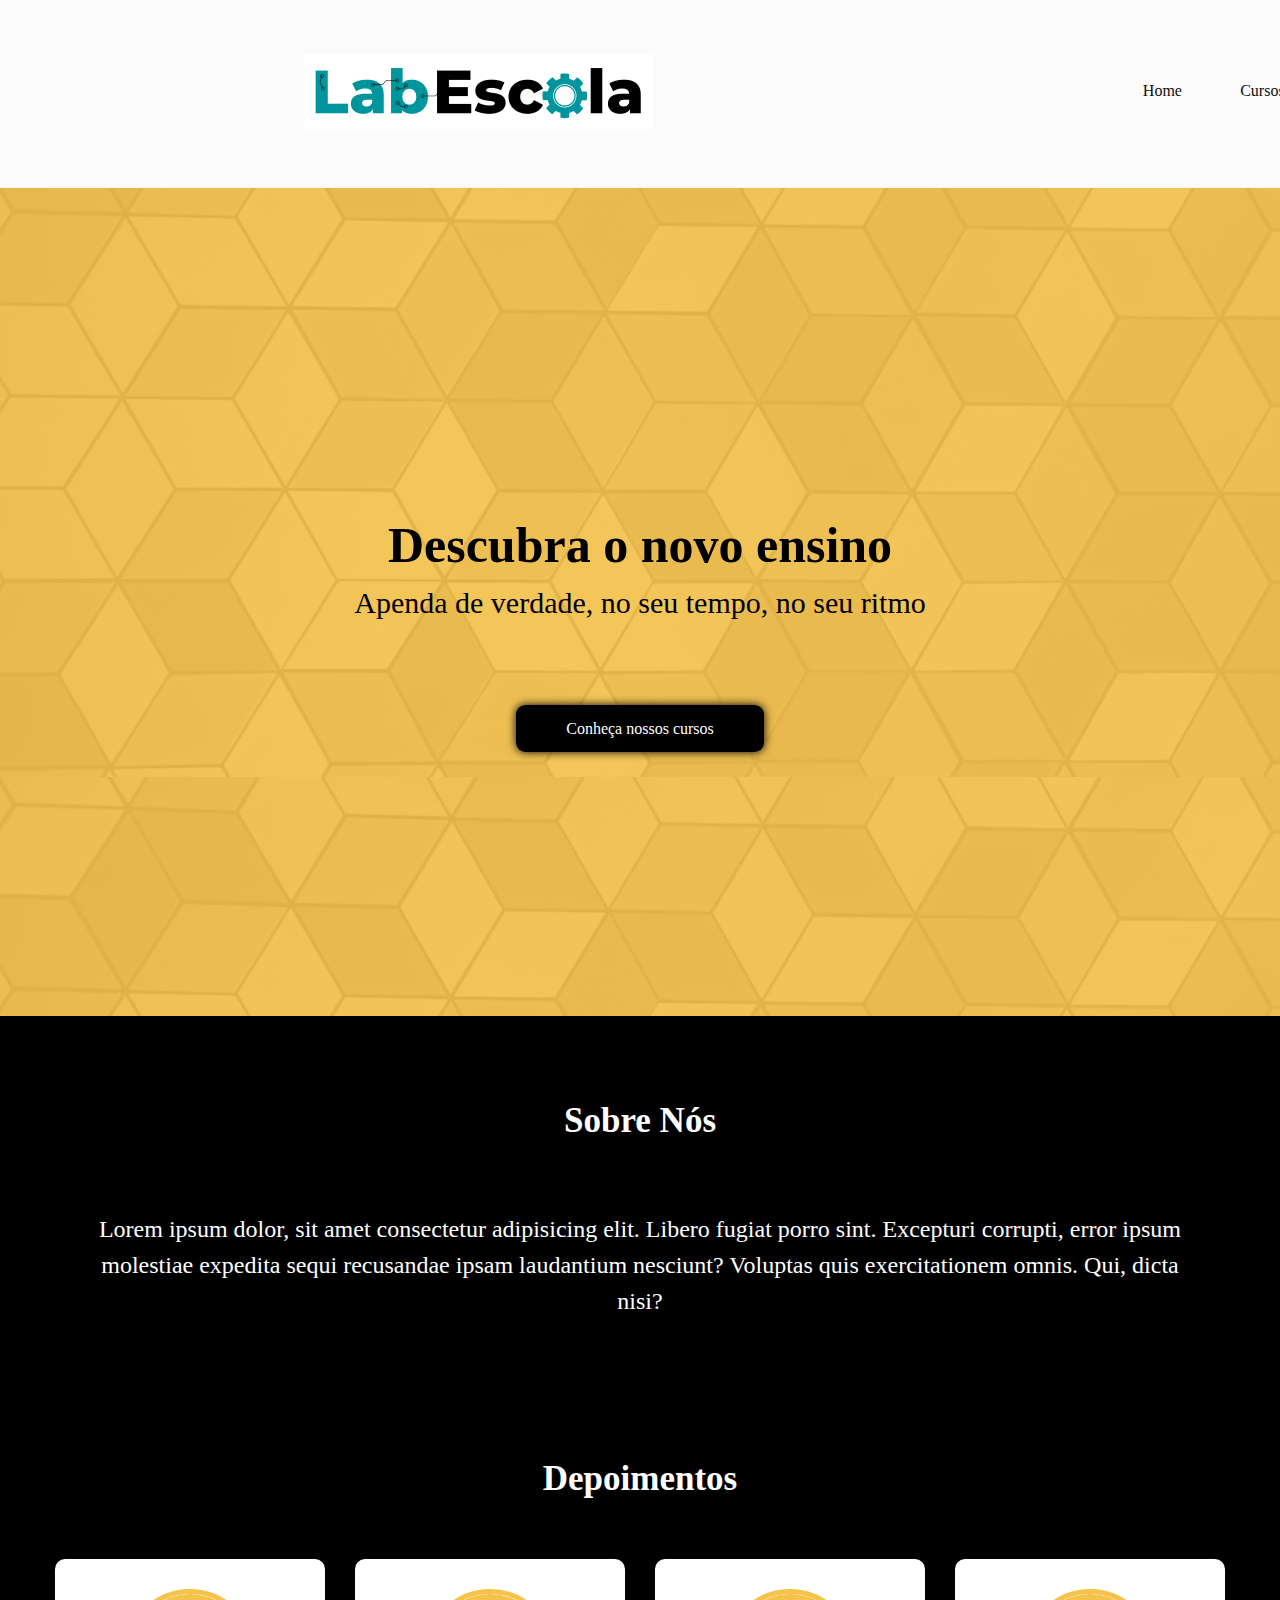
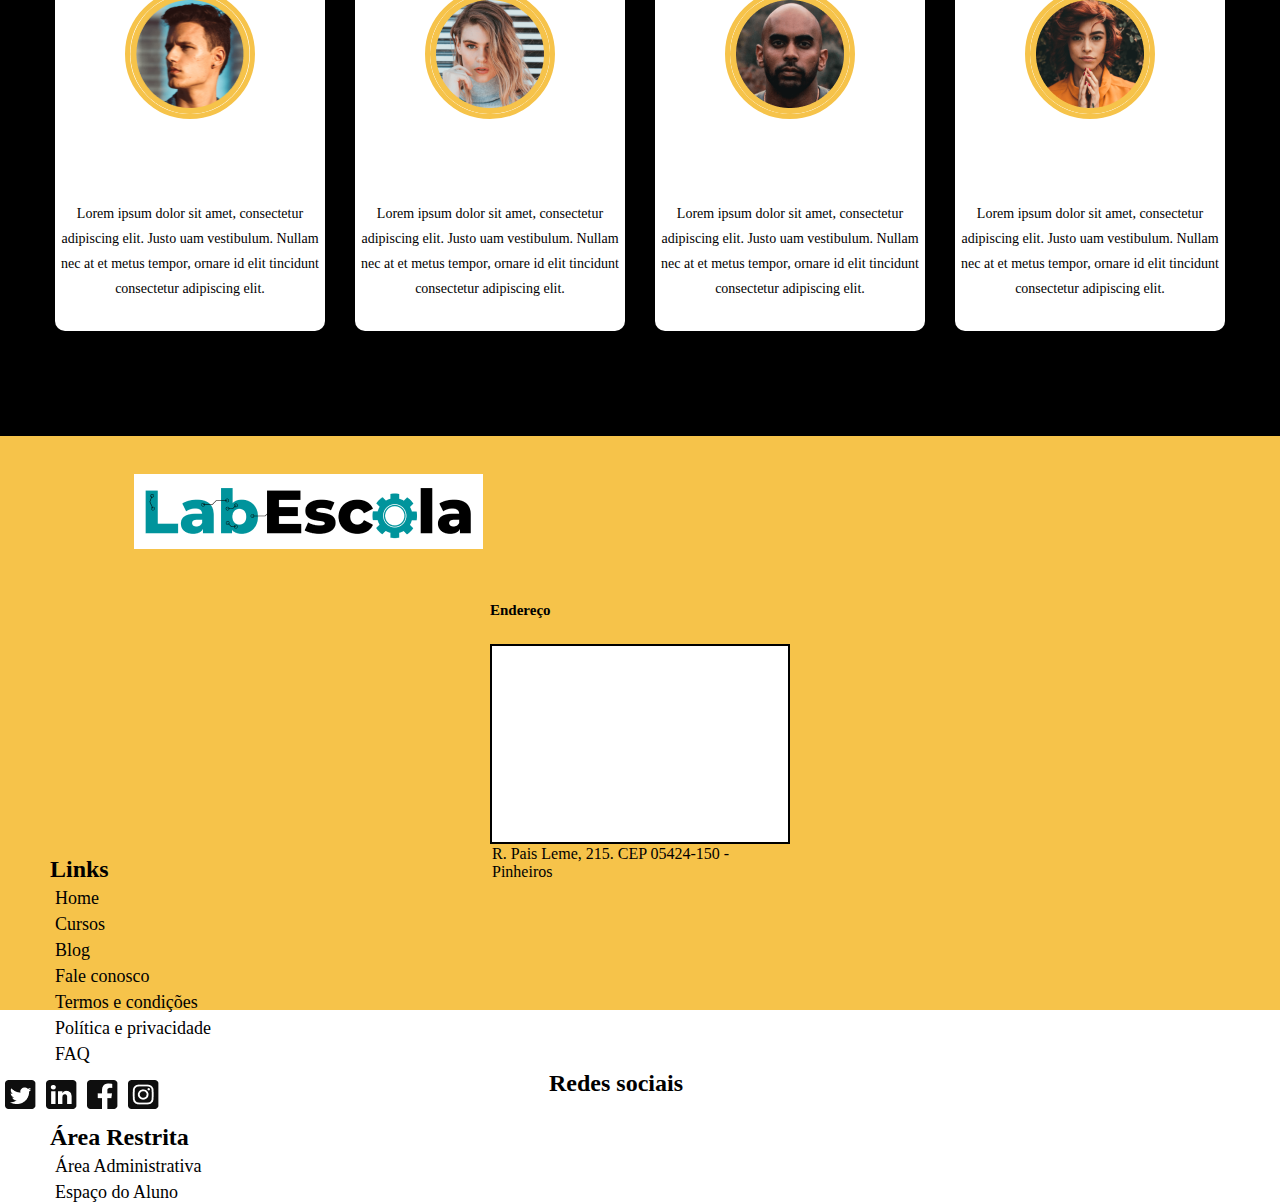
==== index.html @ ccc754cc "Projeto lab" ====
<!DOCTYPE html>
<html lang="en">
<meta charset="UTF-8">
<meta http-equiv="X-UA-Compatible" content="IE=edge">
<meta name="viewport" content="width=device-width, initial-scale=1.0">
<title>Projeto Escola Labenu</title>
<link rel="stylesheet" href="./style.css">
<script src="projeto_web_resisado.js"></script>

</head>

<body>
    <main class="amarela">
        <header>
            <div id="barra-menu" class="center">

                <div class="logo">
                    <img src="assets/logo 1.png" alt="">
                </div>

                <nav class="controles">
                    <a href="index.html">Home</a>
                    <a href="cursos.html">Cursos</a>
                    <a href="contato.html">Contato</a>
                    <a href="adm.html">Área ADM</a>
                </nav>

            </div>

        </header>

        <section class="bloco1">
            <div>
                <h1 class="titulo1">Descubra o novo ensino</h1>
                <p class="sub-titulo">Apenda de verdade, no seu tempo, no seu ritmo</p>
                <a class="botao1" href="./cursos.html">Conheça nossos cursos</a>
            </div>
        </section>

        <section class="bloco2">
            <div class="texto-sobrenos">
                <h2 class="titulo-2">Sobre Nós</h2>
                <p class="paragrafo2">Lorem ipsum dolor, sit amet consectetur adipisicing elit. Libero fugiat porro
                    sint. Excepturi corrupti, error ipsum molestiae expedita sequi recusandae ipsam laudantium nesciunt?
                    Voluptas quis exercitationem omnis. Qui, dicta nisi?</p>
            </div>
        </section>

        <section class="bloco2">
            <div class="depoimentos">
                <h2 class="titulo-2">Depoimentos</h2>
                <div class="container-card">
                    <div class="card">
                        <img src="assets/brad.png" alt="">
                        <p>Lorem ipsum dolor sit amet, consectetur adipiscing elit. Justo uam vestibulum. Nullam nec at et metus tempor, ornare id elit tincidunt consectetur adipiscing elit.</p>
                    </div>
                    
                    <div class="card">
                        <img src="assets/anjelina.png" alt="">
                    <p>Lorem ipsum dolor sit amet, consectetur adipiscing elit. Justo uam vestibulum. Nullam nec at et metus tempor, ornare id elit tincidunt consectetur adipiscing elit.</p>
                    </div>

                    <div class="card">
                        <img src="assets/moreno.png" alt="">
                        <p>Lorem ipsum dolor sit amet, consectetur adipiscing elit. Justo uam vestibulum. Nullam nec at et metus tempor, ornare id elit tincidunt consectetur adipiscing elit.</p>
                    </div>

                    <div class="card">
                        <img src="assets/ruiva.png" alt="">
                        <p>Lorem ipsum dolor sit amet, consectetur adipiscing elit. Justo uam vestibulum. Nullam nec at et metus tempor, ornare id elit tincidunt consectetur adipiscing elit.</p>
                    </div>
                    
                </div>

            </div>

        </section>
        
    </main>
        <footer>
            <div class="center">
                <img src="assets/logo 1.png" alt="">
            </div>

            <div class="container-footer">
                <div class="endereco">
                    <h2>Endereço</h2>
                    <div class="mapa">
                        <iframe src="https://www.google.com/maps/embed?pb=!1m18!1m12!1m3!1d3656.9962772954627!2d-46.700690885022055!3d-23.568577184679345!2m3!1f0!2f0!3f0!3m2!1i1024!2i768!4f13.1!3m3!1m2!1s0x94ce57a7c7ace4c3%3A0x586759cab9b5c95a!2sR.%20Pais%20Leme%2C%20215%20-%20Pinheiros%2C%20S%C3%A3o%20Paulo%20-%20SP%2C%2005424-150!5e0!3m2!1spt-BR!2sbr!4v1671494329263!5m2!1spt-BR!2sbr" width="295" height="195" style="border:0;" allowfullscreen="" loading="lazy" referrerpolicy="no-referrer-when-downgrade"></iframe>
                        <p>R. Pais Leme, 215. CEP 05424-150 - Pinheiros</p>
                    </div>
                </div>
            </div>
            <div class="links">
                <h2>Links</h2>
                <ul>
                    <li><a href="#">Home</a></li>
                    <li><a href="#">Cursos</a></li>
                    <li><a href="#">Blog</a></li>
                    <li><a href="#">Fale conosco</a></li>
                    <li><a href="#">Termos e condições</a></li>
                    <li><a href="#">Política e privacidade</a></li>
                    <li><a href="#">FAQ</a></li>
                </ul>
                
            </div>

            <div class="midias">
                <h2>Redes sociais</h2>
                <ul>
                    <li><a href="#"> <img src="assets/Vector.png" alt=""></a></li>
                    <li><a href="#"></a><img src="assets/Vector (1).png" alt=""></li>
                    <li><a href="#"></a><img src="assets/Vector (2).png" alt=""></li>
                    <li><a href="#"></a><img src="assets/Vector (3).png" alt=""></li>
                </ul>
            </div>

            <div class="area-restrita">
                <h2>Área Restrita</h2>
                <ul>
                    <li><a href="#">Área Administrativa</a></li>
                    <li><a href="#">Espaço do Aluno</a></li>
                </ul>

            </div>

        </footer>
    
        
</body>
</html>
---- style.css ----
* {
    margin: 0;
    padding: 0;
    box-sizing: border-box;
}

body {
    font-family: 'Poppins';
}

:root {
    --corDestaque: #F6C34A;
}

.center {
    width: 85%;
    margin: 0 auto;
    padding: 0 2%;

}


/* Trabalhando no header com flexbox */
header {
    width: 100%;
    padding: 16px 0;
    background-color: #FBFBFB;

}

#barra-menu {
    display: flex;
    align-items: center;

}

.controles {
    display: flex;
    gap: 20px;
    margin-left: 470px;
    align-items: center;
    text-align: center;
    font-weight: 500;

}

.logo {
    max-width: 348px;
    margin-left: 170px;
}

.controles a {
    text-decoration: none;
    color: #0E0E0E;
    display: inline-block;
    /* border-bottom: 3px solid transparent; */
    width: 80px;
}

.controles a::after {
    content: '';
    display: block;
    height: 0.55vh;
    width: 0;
    background: #00949C;
    transition: all .5s;

}

.controles a:hover::after {
    width: 100%;
}

main {
    width: 100%;
    background-image: url("assets/background-hero.png");
    background-color: var(--corDestaque);
}

.bloco1 {
    width: 100%;
    height: calc(100vh - 72px);
    display: flex;
    flex-direction: column;
    justify-content: center;
    align-items: center;
    text-align: center;
}

.titulo1 {
    font-size: 50px;
    width: 100%;
    max-width: 750px;
    margin-bottom: 12px;
}

.sub-titulo {
    font-size: 30px;
    width: 100%;
    max-width: 832px;
    margin-bottom: 50px;
    font-weight: 100px;
}

.botao1 {
    background-color: #000;
    color: #fff;
    padding: 15px 50px;
    border-radius: 9px;
    box-shadow: 0px 0px 10px black;
    position: relative;
    top: 50px;

    text-decoration: none;
}

.botao1:hover {
    background-color: rgb(26, 25, 25);

}
.bloco2{
    background-color: #000;
    width: 100%;
    color: #fff;
    padding: 35px 0;
}

.texto{
    width: 100%;
    height: 50vh;
}

.titulo-2{
    font-size: 35px;
    text-align: center;
    padding: 50px 0;
}

.bloco2 p{
    width: 1095px;
    margin: 20px auto;
    font-weight: 400;
    font-size: 24px;
    line-height: 36px;
    text-align: center;
}

.container-card{
    width: 85%;
    margin: 10px auto 70px;
    display:flex ;
    justify-content: center;
    gap: 30px;
}

.card{
    width: 330px;
    height: 372px;
    background-color: #fff;
    color: #000;
    border-radius: 10px;
    display: flex;
    flex-direction: column;
    align-items: center;
    justify-content: space-between;
    padding: 30px 0 10px 0;
}

.card img{
    width: 130px;
    height: 130px;
    border-radius: 50%;
    border: 5px solid var(--corDestaque);
}

.card p{
    width: 270px;
    font-size: 14px;
    line-height: 25px;
    font-weight: 400;
    text-align: center;
}

footer{
    background-color: var(--corDestaque);
    width: 100%;
    height: 574px;
}

.center{
    width: 85%;
    margin: 0 auto;
    padding: 3% 3%;
}

.container-footer{
    display: flex;
    justify-content: center;
    gap: 55px;
    margin-top: 10px;
    
}

.container-footer h2{
    font-size: 15px;
    margin-bottom: 25px;
}

.mapa{
    border: 2px solid black;
    width: 300px;
    height: 200px;
    background-color: #fff;
    margin: 0 0 12px 0;
}

.links li, .midias li, .area-restrita li{
    margin: 5px;
    list-style-type: none;
}

.links{
    margin-left: 50px;
    
}

.links a, .area-restrita a{
    color: #000;
    font-size: 18px;
    text-decoration: none;
}


.midias{
    display: flex;
    flex-direction: column;
    text-align: center;
}

.midias ul{
    display: flex;
    margin-top: -30px;
}

.midias a{
    font-size: 40px;
    color: #000;
}

.midias h2{
    margin-left: -48px;
}

.area-restrita{
    margin-left: 50px;
}
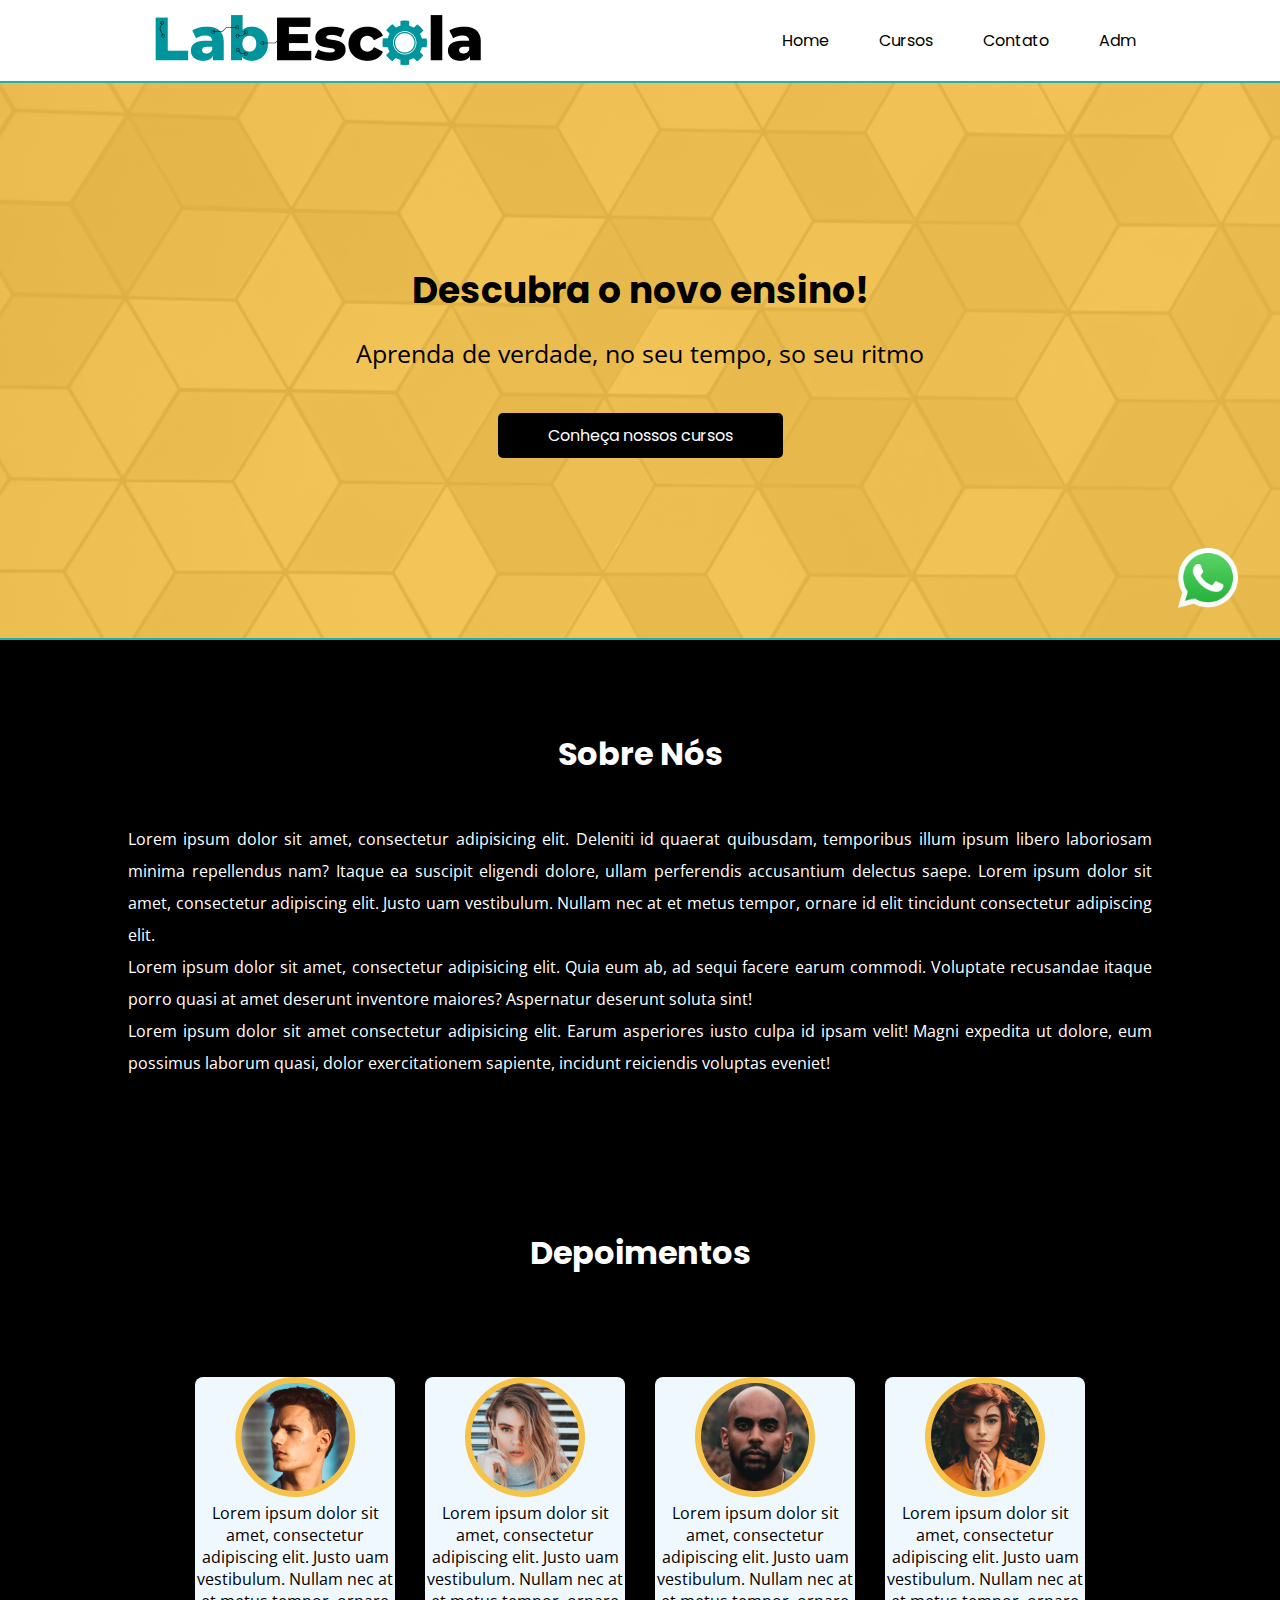
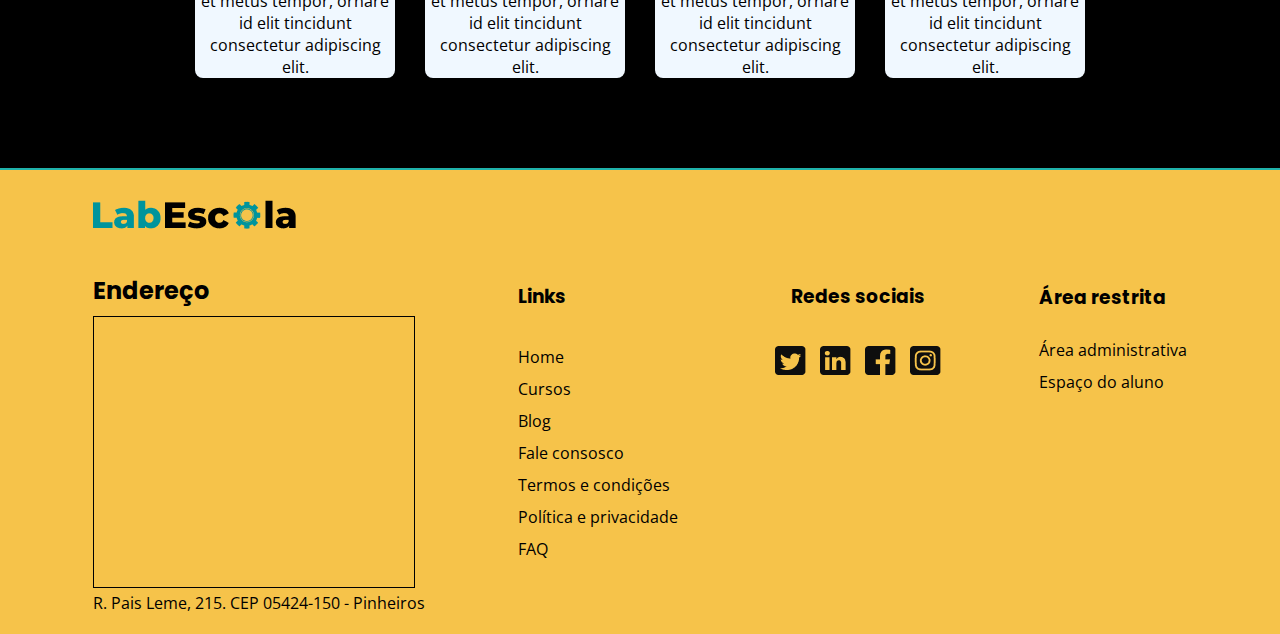
==== commit dd20fa01: "Alterei o nome novoindex para index" ====
--- a/index.html
+++ b/index.html
@@ -1,131 +1,177 @@
 <!DOCTYPE html>
-<html lang="en">
-<meta charset="UTF-8">
-<meta http-equiv="X-UA-Compatible" content="IE=edge">
-<meta name="viewport" content="width=device-width, initial-scale=1.0">
-<title>Projeto Escola Labenu</title>
-<link rel="stylesheet" href="./style.css">
-<script src="projeto_web_resisado.js"></script>
+<html lang="pt-br">
+
+<head>
+    <meta charset="UTF-8">
+    <meta http-equiv="X-UA-Compatible" content="IE=edge">
+    <meta name="viewport" content="width=device-width, initial-scale=1.0">
+    <title>Escola Labenu</title>
+    <script src="projeto_web_resisado.js" defer ></script>
+    <link rel="stylesheet" href="novostyle.css">
+    
 
 </head>
 
 <body>
-    <main class="amarela">
-        <header>
-            <div id="barra-menu" class="center">
+    <header class="cabecalho">
 
-                <div class="logo">
-                    <img src="assets/logo 1.png" alt="">
+        <a href="index.html"> <img src="assets/logo 1.png" alt="LabEscola" id="logo"></a>
+        <nav class="menus">
+            <a href="index.html">Home</a>
+            <a href="cursos.html">Cursos</a>
+            <a href="contato.html">Contato</a>
+            <a href="adm.html">Adm</a>
+        </nav>
+    </header>
+    <main>
+        <div class="bloco1">
+            <section class="section1">
+                <h1 class="descubra">Descubra o novo ensino!</h1>
+                <p class="aprenda">Aprenda de verdade, no seu tempo, so seu ritmo</p>
+            </section>
+            <div class="linkcursos">
+                <a href="cursos.html" class="ancora">Conheça nossos cursos</a>
+            </div>
+
+            <div class="whats">
+                <a href="https://web.whatsapp.com/"><img src="assets/logos_whatsapp-icon.png" alt=""></a>
+            </div>
+        </div>
+
+        <section class="bloco2">
+
+            <div class="sobre">
+                <h1>Sobre Nós</h1>
+            </div>
+
+            <div class="sobre-p">
+                <p>Lorem ipsum dolor sit amet, consectetur adipisicing elit. Deleniti id quaerat
+                    quibusdam,
+                    temporibus
+                    illum ipsum libero laboriosam minima repellendus nam? Itaque ea suscipit eligendi dolore, ullam
+                    perferendis accusantium delectus saepe.
+                    Lorem ipsum dolor sit amet, consectetur adipiscing elit. Justo uam vestibulum. Nullam nec at et
+                    metus
+                    tempor, ornare id elit tincidunt consectetur adipiscing elit.</p>
+                <p>Lorem ipsum dolor sit amet, consectetur adipisicing elit. Quia eum ab, ad sequi facere earum commodi.
+                    Voluptate recusandae itaque porro quasi at amet deserunt inventore maiores? Aspernatur deserunt
+                    soluta sint!</p>
+                <p>Lorem ipsum dolor sit amet consectetur adipisicing elit. Earum asperiores iusto culpa id ipsam velit!
+                    Magni expedita ut dolore, eum possimus laborum quasi, dolor exercitationem sapiente, incidunt
+                    reiciendis voluptas eveniet!</p>
+            </div>
+
+
+            
+            <section class="bloco3">
+                <div class="depoimentos">
+                    <h1 >Depoimentos</h1>
                 </div>
 
-                <nav class="controles">
-                    <a href="index.html">Home</a>
-                    <a href="cursos.html">Cursos</a>
-                    <a href="contato.html">Contato</a>
-                    <a href="adm.html">Área ADM</a>
-                </nav>
-
-            </div>
-
-        </header>
-
-        <section class="bloco1">
-            <div>
-                <h1 class="titulo1">Descubra o novo ensino</h1>
-                <p class="sub-titulo">Apenda de verdade, no seu tempo, no seu ritmo</p>
-                <a class="botao1" href="./cursos.html">Conheça nossos cursos</a>
-            </div>
-        </section>
-
-        <section class="bloco2">
-            <div class="texto-sobrenos">
-                <h2 class="titulo-2">Sobre Nós</h2>
-                <p class="paragrafo2">Lorem ipsum dolor, sit amet consectetur adipisicing elit. Libero fugiat porro
-                    sint. Excepturi corrupti, error ipsum molestiae expedita sequi recusandae ipsam laudantium nesciunt?
-                    Voluptas quis exercitationem omnis. Qui, dicta nisi?</p>
-            </div>
-        </section>
-
-        <section class="bloco2">
-            <div class="depoimentos">
-                <h2 class="titulo-2">Depoimentos</h2>
-                <div class="container-card">
-                    <div class="card">
-                        <img src="assets/brad.png" alt="">
-                        <p>Lorem ipsum dolor sit amet, consectetur adipiscing elit. Justo uam vestibulum. Nullam nec at et metus tempor, ornare id elit tincidunt consectetur adipiscing elit.</p>
-                    </div>
-                    
-                    <div class="card">
-                        <img src="assets/anjelina.png" alt="">
-                    <p>Lorem ipsum dolor sit amet, consectetur adipiscing elit. Justo uam vestibulum. Nullam nec at et metus tempor, ornare id elit tincidunt consectetur adipiscing elit.</p>
-                    </div>
-
-                    <div class="card">
-                        <img src="assets/moreno.png" alt="">
-                        <p>Lorem ipsum dolor sit amet, consectetur adipiscing elit. Justo uam vestibulum. Nullam nec at et metus tempor, ornare id elit tincidunt consectetur adipiscing elit.</p>
-                    </div>
-
-                    <div class="card">
-                        <img src="assets/ruiva.png" alt="">
-                        <p>Lorem ipsum dolor sit amet, consectetur adipiscing elit. Justo uam vestibulum. Nullam nec at et metus tempor, ornare id elit tincidunt consectetur adipiscing elit.</p>
-                    </div>
-                    
+                <div class="card1">
+                    <img src="assets/brad.png" alt="" id="img1">
+                    <p>Lorem ipsum dolor sit amet, consectetur adipiscing elit. Justo uam vestibulum. Nullam nec at et
+                        metus
+                        tempor, ornare id elit tincidunt consectetur adipiscing elit.</p>
                 </div>
 
-            </div>
+                <div class="card2">
+                    <img src="assets/anjelina.png" alt="">
+                    <p>Lorem ipsum dolor sit amet, consectetur adipiscing elit. Justo uam vestibulum. Nullam nec at et
+                        metus
+                        tempor, ornare id elit tincidunt consectetur adipiscing elit.</p>
+                </div>
+
+                <div class="card3">
+                    <img src="assets/moreno.png" alt="">
+                    <p>Lorem ipsum dolor sit amet, consectetur adipiscing elit. Justo uam vestibulum. Nullam nec at et
+                        metus
+                        tempor, ornare id elit tincidunt consectetur adipiscing elit.</p>
+                </div>
+
+                <div class="card4">
+                    <img src="assets/ruiva.png" alt="">
+                    <p>Lorem ipsum dolor sit amet, consectetur adipiscing elit. Justo uam vestibulum. Nullam nec at et
+                        metus
+                        tempor, ornare id elit tincidunt consectetur adipiscing elit.</p>
+                </div>
+            </section>
 
         </section>
-        
-    </main>
         <footer>
-            <div class="center">
-                <img src="assets/logo 1.png" alt="">
-            </div>
+            <div class="logo-mapa-rua">
+                <div class="logotipo">
+                    <img src="assets/Lab.png" alt="">
+                    <img src="assets/Esc.png" alt="">
+                    <img src="assets/Vector (4).png" alt="">
+                    <img src="assets/la.png" alt="">
+                </div>
 
-            <div class="container-footer">
                 <div class="endereco">
-                    <h2>Endereço</h2>
-                    <div class="mapa">
-                        <iframe src="https://www.google.com/maps/embed?pb=!1m18!1m12!1m3!1d3656.9962772954627!2d-46.700690885022055!3d-23.568577184679345!2m3!1f0!2f0!3f0!3m2!1i1024!2i768!4f13.1!3m3!1m2!1s0x94ce57a7c7ace4c3%3A0x586759cab9b5c95a!2sR.%20Pais%20Leme%2C%20215%20-%20Pinheiros%2C%20S%C3%A3o%20Paulo%20-%20SP%2C%2005424-150!5e0!3m2!1spt-BR!2sbr!4v1671494329263!5m2!1spt-BR!2sbr" width="295" height="195" style="border:0;" allowfullscreen="" loading="lazy" referrerpolicy="no-referrer-when-downgrade"></iframe>
-                        <p>R. Pais Leme, 215. CEP 05424-150 - Pinheiros</p>
-                    </div>
+                    <h4>Endereço</h4>
+                </div>
+
+                <div class="mapa">
+                    <iframe
+                        src="https://www.google.com/maps/embed?pb=!1m18!1m12!1m3!1d3656.996414200124!2d-46.70069088535578!3d-23.568572267742976!2m3!1f0!2f0!3f0!3m2!1i1024!2i768!4f13.1!3m3!1m2!1s0x94ce57a7c7ace4c3%3A0x586759cab9b5c95a!2sR.%20Pais%20Leme%2C%20215%20-%20Pinheiros%2C%20S%C3%A3o%20Paulo%20-%20SP%2C%2005424-150!5e0!3m2!1spt-BR!2sbr!4v1670983695754!5m2!1spt-BR!2sbr"
+                        style="border:1px solid black;" allowfullscreen="" loading="lazy"
+                        referrerpolicy="no-referrer-when-downgrade">
+                    </iframe>
+                </div>
+
+                <div class="rua">
+                    R. Pais Leme, 215. CEP 05424-150 - Pinheiros
                 </div>
             </div>
-            <div class="links">
-                <h2>Links</h2>
-                <ul>
-                    <li><a href="#">Home</a></li>
-                    <li><a href="#">Cursos</a></li>
-                    <li><a href="#">Blog</a></li>
-                    <li><a href="#">Fale conosco</a></li>
-                    <li><a href="#">Termos e condições</a></li>
-                    <li><a href="#">Política e privacidade</a></li>
-                    <li><a href="#">FAQ</a></li>
-                </ul>
-                
-            </div>
-
-            <div class="midias">
-                <h2>Redes sociais</h2>
-                <ul>
-                    <li><a href="#"> <img src="assets/Vector.png" alt=""></a></li>
-                    <li><a href="#"></a><img src="assets/Vector (1).png" alt=""></li>
-                    <li><a href="#"></a><img src="assets/Vector (2).png" alt=""></li>
-                    <li><a href="#"></a><img src="assets/Vector (3).png" alt=""></li>
+            <div class="links2">
+                <h3 class="link">Links</h3>
+                <ul class="ul-footer">
+                    <a href="novoindex.html">
+                        <li>Home</li>
+                    </a>
+                    <a href="cursos.html">
+                        <li>Cursos</li>
+                    </a>
+                    <a href="#">
+                        <li>Blog</li>
+                    </a>
+                    <a href="#">
+                        <li>Fale consosco</li>
+                    </a>
+                    <a href="#">
+                        <li>Termos e condições</li>
+                    </a>
+                    <a href="#">
+                        <li>Política e privacidade</li>
+                    </a>
+                    <a href="#">
+                        <li>FAQ</li>
+                    </a>
                 </ul>
             </div>
 
-            <div class="area-restrita">
-                <h2>Área Restrita</h2>
-                <ul>
-                    <li><a href="#">Área Administrativa</a></li>
-                    <li><a href="#">Espaço do Aluno</a></li>
-                </ul>
-
+            <div class="sociais">
+                <h3 class="redes">Redes sociais</h3>
+                <a href="https://twitter.com/i/flow/login?input_flow_data=%7B%22requested_variant%22%3A%22eyJsYW5nIjoicHQifQ%3D%3D%22%7D"><img src="assets/Vector.png" alt=""></a>
+                <a href="https://www.linkedin.com/check/add-phone?country_code=br"><img src="assets/Vector (1).png" alt=""></a>
+                <a href="https://www.facebook.com/#"><img src="assets/Vector (2).png" alt=""></a>
+                <a href="https://www.instagram.com/"><img src="assets/Vector (3).png" alt=""></a>
             </div>
 
+            <div class="links3">
+                <h3 class="area">Área restrita</h3>
+                <ul>
+                <a href="#">
+                    <li>Área administrativa</li>
+                </a>
+                <a href="#">
+                    <li>Espaço do aluno</li>
+                </a>
+            </ul>
+            </div>
         </footer>
-    
-        
+    </main>
+
 </body>
+
 </html>--- a/novostyle.css
+++ b/novostyle.css
@@ -0,0 +1,1058 @@
+@charset "UTF-8";
+
+@import url('https://fonts.googleapis.com/css2?family=Poppins:wght@700&display=swap');
+
+@import url('https://fonts.googleapis.com/css2?family=Open+Sans&family=Poppins:wght@700&display=swap');
+
+* {
+    margin: 0;
+    padding: 0;
+}
+
+:root {
+    --laranja: #f6c34a;
+}
+
+
+.cabecalho {
+    display: flex;
+    align-items: center;
+    justify-content: space-around;
+    height: 9vh;
+    border-bottom: 2px solid lightseagreen;
+
+}
+
+
+
+.menus {
+    display: flex;
+    gap: 50px;
+    font-family: 'Poppins', sans-serif;
+    color: black;
+
+}
+
+.menus a:hover {
+    transform: scale(1.3);
+    transition: 0.5s;
+}
+
+
+.menus a {
+
+    display: flex;
+    color: black;
+    text-decoration: none;
+    position: relative;
+}
+
+
+
+.menus a::after {
+    content: " ";
+    width: 0%;
+    height: 2px;
+    bottom: 0;
+    background-color: lightseagreen;
+    position: absolute;
+    transition: 0.4s ease-in-out;
+}
+
+.menus a:hover::after {
+    width: 100%;
+}
+
+
+.descubra {
+
+    text-align: center;
+    font-family: 'Poppins', sans-serif;
+    font-size: 4vh;
+
+
+}
+
+.aprenda {
+    padding: 2vh;
+    text-align: center;
+    font-size: 25px;
+    font-family: 'Open Sans';
+}
+
+.bloco1 {
+
+    display: flex;
+    flex-direction: column;
+    align-items: center;
+    background-image: url("assets/background-hero.png");
+    background-color: var(--laranja);
+    padding: 20vh;
+    border-bottom: 2px solid lightseagreen;
+
+}
+
+.whats {
+    position: absolute;
+    bottom: 32vh;
+    left: 92vw;
+
+
+
+}
+
+.whats:hover {
+    transform: scale(1.2);
+    transition: 0.4s;
+}
+
+.whats img {
+    width: 60px;
+    height: 60px;
+
+}
+
+
+
+.linkcursos {
+
+    text-align: center;
+    background-color: black;
+    padding: 10px 50px;
+    border-radius: 5px;
+    align-items: center;
+    margin-top: 25px;
+    font-family: 'Poppins', sans-serif;
+}
+
+
+.linkcursos:hover {
+    background-color: lightseagreen;
+    color: white;
+    transform: scale(1.05);
+    transition: 0.2s;
+}
+
+
+.ancora {
+    color: white;
+    text-decoration: none;
+}
+
+.bloco2 {
+
+    display: flex;
+    flex-direction: column;
+    background-color: black;
+    color: white;
+    text-align: center;
+    padding-bottom: 10vh;
+}
+
+.sobre-p {
+    text-align: justify;
+    margin-right: 10vw;
+    margin-left: 10vw;
+
+    line-height: 1.7;
+
+}
+
+.sobre {
+    padding-top: 10vh;
+    font-family: 'Poppins', sans-serif;
+
+}
+
+.sobre-p {
+    padding-top: 5vh;
+    font-family: 'Open Sans';
+    line-height: 2;
+}
+
+.bloco3 {
+    display: grid;
+    background-color: black;
+    grid-gap: 30px;
+    margin-left: 10vw;
+    margin-right: 10vw;
+    grid-template-columns: 4, 1fr;
+    grid-template-rows: 1fr;
+    justify-content: center;
+
+}
+
+.depoimentos {
+    display: grid;
+    padding-top: 150px;
+    padding-bottom: 70px;
+    color: white;
+    font-family: 'Poppins', sans-serif;
+    grid-column: 2/4;
+    grid-row: 1/2;
+    justify-content: center;
+
+
+
+
+}
+
+
+.card1 {
+
+    background-color: aliceblue;
+    color: black;
+    border-radius: 8px;
+    font-family: 'Open Sans';
+    width: 200px;
+    grid-column: 1/2;
+    grid-row: 2/3;
+    
+
+}
+
+.card2 {
+    background-color: aliceblue;
+    color: black;
+    border-radius: 8px;
+    font-family: 'Open Sans';
+    width: 200px;
+    grid-column: 2/3;
+}
+
+.card3 {
+    background-color: aliceblue;
+    color: black;
+    border-radius: 8px;
+    font-family: 'Open Sans';
+    width: 200px;
+    grid-column: 3/4;
+}
+
+.card4 {
+    background-color: aliceblue;
+    color: black;
+    border-radius: 8px;
+    font-family: 'Open Sans';
+    width: 200px;
+    grid-column: 4/5;
+}
+
+footer {
+    display: flex;
+    background-color: var(--laranja);
+    justify-content: space-evenly;
+    padding-bottom: 20px;
+    border-top: 2px solid lightseagreen;
+
+}
+
+.logotipo {
+    margin-top: 30px;
+    margin-bottom: 40px;
+}
+
+iframe {
+
+    height: 30vh;
+    width: 25vw;
+    margin-top: -4em;
+}
+
+.endereco {
+    font-size: x-large;
+    margin-bottom: 15px;
+    font-family: 'Poppins';
+
+}
+
+.endereco h4 {
+    margin-bottom: 3em;
+}
+
+.links2 {
+    padding-top: 7em;
+}
+
+.link {
+    margin-bottom: 30px;
+    font-family: 'Poppins';
+}
+
+.links2 ul {
+    line-height: 2rem;
+    list-style-type: none;
+    font-family: 'Open Sans';
+}
+
+.ul-footer a::after {
+    content: " ";
+    width: 0%;
+    height: 2px;
+    bottom: 0;
+    background-color: lightseagreen;
+    position: absolute;
+    transition: 0.4s ease-in-out;
+}
+
+.ul-footer a:hover::after {
+    width: 40%;
+}
+
+.ul-footer li:hover {
+    transform: scale(1.1);
+    transition: 0.2s;
+}
+
+
+.ul-footer a {
+    display: flex;
+    color: black;
+    text-decoration: none;
+    position: relative;
+    text-decoration: none;
+
+}
+
+
+.sociais {
+
+    padding-top: 7em;
+    font-family: 'Poppins';
+    
+}
+
+.sociais img:hover {
+    transform: scale(1.3);
+    transition: 0.5s;
+   
+}
+
+.redes {
+    text-align: center;
+    padding-bottom: 30px;
+
+}
+
+.links3 {
+    padding-top: 7em;
+}
+
+.area {
+    line-height: 2rem;
+    margin-bottom: 20px;
+    font-family: 'Poppins';
+}
+
+.sociais img {
+    margin: 5px;
+}
+
+.links3 a {
+
+    display: flex;
+    color: black;
+    text-decoration: none;
+    position: relative;
+    text-decoration: none;
+}
+
+.links3 a::after {
+    content: " ";
+    bottom: 0;
+    width: 0px;
+    height: 2px;
+    background-color: lightseagreen;
+    position: absolute;
+    transition: 0.4s ease-in-out;
+
+}
+
+.links3 li:hover {
+    transform: scale(1.1);
+    transition: 0.2s;
+}
+
+.links3 a:hover::after {
+    width: 50%;
+}
+
+.links3 ul {
+    list-style-type: none;
+    line-height: 2;
+    font-family: 'Open Sans';
+
+}
+
+.rua {
+    font-family: 'Open Sans';
+}
+
+
+/*---------------------------------------------------*/
+/* tela de cursos */
+
+
+
+.menu-cursos {
+    display: grid;
+    background-color: var(--laranja);
+    grid-gap: 100px;
+    padding: 10vh;
+    justify-content: center;
+    align-items: center;
+    grid-template-columns: 3, 1fr;
+    grid-template-rows: 2, 1fr;
+    align-items: center;
+    flex-direction: column;
+
+}
+
+.html h1 {
+    font-family: 'Poppins';
+
+}
+
+.html p {
+    font-family: 'Open Sans';
+    margin: 0 5px;
+}
+
+.java h1 {
+    font-family: 'Poppins';
+}
+
+.java p {
+    margin: 0 5px;
+    font-family: 'Open Sans';
+}
+
+.apis h1 {
+    font-family: 'Poppins';
+}
+
+.apis p {
+    margin: 0 5px;
+    font-family: 'Open Sans';
+}
+
+.html {
+    text-align: center;
+    background-color: aliceblue;
+    border-radius: 10px;
+    grid-column: 1/2;
+    grid-row: 1/2;
+    width: 200px;
+    box-shadow: 1px 1px 10px #4f4b01;
+    
+}
+
+.java {
+    text-align: center;
+    background-color: aliceblue;
+    border-radius: 10px;
+    grid-column: 2/3;
+    grid-row: 1/2;
+    width: 200px;
+    box-shadow: 1px 1px 10px #4f4b01;
+
+}
+
+.apis {
+    text-align: center;
+    background-color: aliceblue;
+    border-radius: 10px;
+    grid-column: 3/4;
+    grid-row: 1/2;
+    width: 200px;
+    box-shadow: 1px 1px 10px #4f4b01;
+}
+
+.quero {
+
+    background-color: var(--laranja);
+    text-align: center;
+
+    color: white;
+    font-family: 'Poppins';
+    padding-bottom: 8vh;
+
+
+}
+
+.link-quero {
+    text-align: center;
+    background-color: black;
+    padding: 5px 50px;
+    border-radius: 5px;
+    align-items: center;
+    margin-top: 25px;
+    font-family: 'Poppins', sans-serif;
+    box-shadow: 1px 1px 10px rgb(106, 80, 4) ;
+}
+
+.link-quero:hover {
+    
+    background-color: lightseagreen;
+    color: white;
+    transform: scale(1.05);
+    transition: 0.2s;
+
+}
+
+.quero a{
+    text-decoration: none;
+    color: white;
+}
+
+.bloco-2 {
+    display: flex;
+    background-color: black;
+    flex-direction: column;
+    padding-bottom: 8vh;
+    justify-content: center;
+    padding-top: 10vh;
+    align-items: center;
+    justify-content: space-evenly;
+}
+
+.html-1 {
+
+    display: flex;
+    color: black;
+    background-color: aliceblue;
+    border-radius: 10px;
+    gap: 10vw;
+    padding: 10px;
+    padding-left: 5vw;
+    padding-right: 5vh;
+    align-items: center;
+    margin-bottom: 20px;
+}
+
+.html-1 h1 {
+    font-family: 'Poppins';
+}
+
+.html-1 h3 {
+    font-family: 'Poppins';
+}
+
+.html-1 p {
+    font-family: 'Open Sans';
+    
+}
+
+
+
+.java-1 {
+    display: flex;
+    color: black;
+    background-color: aliceblue;
+    border-radius: 10px;
+    gap: 10vw;
+    padding: 10px;
+    padding-left: 5vw;
+    padding-right: 5vh;
+    align-items: center;
+    margin-bottom: 20px;
+}
+
+.java-1 h1 {
+    font-family: 'Poppins';
+}
+
+.java-1 h3 {
+    font-family: 'Poppins';
+    ;
+}
+
+.java-1 p {
+    font-family: 'Open Sans';
+}
+
+
+.apis-1 {
+    display: flex;
+    color: black;
+    background-color: aliceblue;
+    border-radius: 10px;
+    gap: 10vw;
+    padding: 10px;
+    padding-left: 6vw;
+    padding-right: 5.6vh;
+    align-items: center;
+
+}
+
+.apis-1 h1 {
+    font-family: 'Poppins';
+}
+
+.apis-1 h3 {
+    font-family: 'Poppins';
+}
+
+.apis-1 p {
+    font-family: 'Open Sans';
+}
+
+.whats-c {
+    position: absolute;
+    bottom: 35vh;
+    left: 92vw;
+
+}
+
+.whats-c img {
+    width: 60px;
+    height: 60px;
+
+}
+
+.whats-c:hover{
+    transform: scale(1.2);
+    transition: 0.4s;
+}
+
+/*----------------------------------------------*/
+/* tela de contatos */
+
+.cadastros {
+    display: flex;
+    flex-direction: column;
+    background-color: black;
+    color: black;
+    align-items: center;
+    text-align: center;
+
+}
+
+.fale {
+    text-align: left;
+    background-color: white;
+    border-radius: 5px;
+    padding: 2vh;
+    margin-top: 5vh;
+    margin-bottom: 5vh;
+    width: 20em;
+}
+
+form h1 {
+    text-align: center;
+    font-family: 'Poppins';
+    margin-bottom: 10px;
+
+}
+
+.label {
+    font-family: 'Poppins';
+}
+
+.inputs {
+    border: 1px solid;
+    border-radius: 5px;
+    padding: 0.5vh;
+    width: 19.3rem;
+
+}
+
+#mensagem {
+    border-radius: 5px;
+    padding: 6vh;
+    width: 13rem;
+}
+
+.botao {
+    text-align: center;
+    padding-top: 2vw;
+    margin-bottom: 10px;
+    
+}
+
+.botao-s {
+    background-color: var(--laranja);
+    border: none;
+    padding: 1vh;
+    border-radius: 5px;
+    font-family: 'Poppins';
+    width: 13rem;
+    box-shadow: 0.5px 0.1px 6px #4f4b01;
+}
+
+/* //------------------------------------------------------// */
+
+/* tela adm */
+.adm {
+    display: flex;
+    height: 60vh;
+}
+
+.menu-le {
+    display: flex;
+    background-color: black;
+    width: 20vw;
+    height: 60vh;
+    text-align: justify;
+    justify-content: center;
+    line-height: 8vh;
+
+}
+
+.ulzinha {
+
+    padding-top: 5vh;
+
+}
+
+.ulzinha a {
+
+    text-decoration: none;
+}
+
+.ulzinha li::after {
+    display: flex;
+    content: " ";
+    width: 0%;
+    height: 2px;
+    bottom: 0;
+    background-color: lightseagreen;
+    position: fixed;
+    transition: 0.4s ease-in-out;
+
+}
+
+.ulzinha li:hover::after {
+    width: 100%;
+    margin-bottom: 2.5vh;
+}
+
+.ulzinha li:hover {
+    transform: scale(1.2);
+    transition: 0.5s;
+}
+
+.ulzinha li {
+    list-style: none;
+    color: white;
+}
+
+.listinha {
+    font-family: 'Poppins';
+}
+
+
+
+#blocos-full {
+    display:grid;
+    justify-content: center;
+    background-color: var(--laranja);
+    width: 100vw;
+    align-items: center;
+    flex-direction: row;
+    
+}
+
+#meu-container{
+    display: grid;
+    grid-template-columns: repeat(4, 1fr);
+    justify-content: center;
+    gap:15px;
+    align-items: center;
+
+}
+
+
+
+#estilo-cards{
+    display: grid;
+    justify-content: center;
+    text-align: start;
+    background-color: white;
+    width: 200px;
+    height:200px;
+    color:black;
+    border-radius: 10px;
+    box-shadow: 0.5px 0.5px 5px #4f4b01;
+    
+   
+}
+    
+#estilo-cards b{
+    font-family: 'Poppins';
+    font-size: 0.9rem;
+}
+
+#estilo-cards p{
+    font-family: 'Open Sans';
+    font-size: 0.9rem;
+}
+
+#estilo-cards h3{
+    margin-top: 10px;
+    padding-bottom: 10px;
+    text-align: center;
+    font-family: 'Open Sans';
+    font-size: 1.5rem;
+}
+    
+
+
+.busca {
+display: flex;
+justify-content: center;
+margin-top: 4vh;
+
+}
+
+input {
+
+    font-family: 'Poppins';
+    padding: 0.5em 5em;
+
+}
+
+
+
+.botaozinho {
+
+    border-radius: 0 5px 5px 0;
+    background-color: black;
+    color: white;
+    padding: 0.5em;
+    font-family: 'Poppins';
+}
+
+/*//--------------------------------------------// */
+
+/* tela matriculas */
+
+.container2 {
+    display: flex;
+    width: 100%;
+    background-color: var(--laranja);
+
+
+}
+
+.formulario h2 {
+    font-family: 'Poppins';
+}
+
+.formulario {
+    display: flex;
+    flex-direction: column;
+    width: 60%;
+    justify-content: center;
+    align-items: center;
+    gap: 1rem;
+
+}
+
+
+.formulario input {
+    border-radius: 5px;
+    border: none;
+    padding: 0.6em 4em;
+
+
+
+}
+
+.m-button button {
+    border: none;
+    background-color: black;
+    color: white;
+    border-radius: 5px;
+    padding: 0.5em 7em;
+    margin-top: 2em;
+}
+
+.m-nome h2 {
+    padding-bottom: 2vh;
+}
+
+.m-nome label {
+    display: flex;
+    font-family: 'Poppins';
+
+}
+
+.m-cursos label {
+    display: flex;
+    font-family: 'Poppins';
+}
+
+.m-turmas label {
+    display: flex;
+    font-family: 'Poppins';
+}
+
+.m-parcelas label {
+    display: flex;
+    font-family: 'Poppins';
+}
+
+.aluno-matriculado {
+    display: flex;
+    justify-content: center;
+    align-items: center;
+    flex-direction: column;
+    margin-bottom: 18em;
+
+}
+
+.aluno-matriculado li {
+    list-style: none;
+    text-align: left;
+
+}
+
+.aluno-matriculado h2 {
+
+    margin-top: 1em;
+    margin-bottom: 1em;
+    font-family: 'Poppins';
+    margin-left: 8.3rem;
+
+}
+
+.aluno-matriculado img {
+    width: 30px;
+    margin-left: 0.3rem;
+}
+
+/* //------------------------------------------------------//
+financeiro aluno */
+
+.f-container {
+    display: flex;
+    background-color: var(--laranja);
+    width: 100%;
+}
+
+.f-formulario {
+    display: flex;
+    flex-direction: column;
+    justify-content: center;
+    align-items: center;
+    gap: 1rem;
+    width: 60%;
+}
+
+.f-formulario h2 {
+    margin-bottom: 2vh;
+    font-family: 'Poppins';
+
+
+}
+
+.f-cursos label {
+    display: flex;
+    flex-direction: column;
+    font-family: 'Poppins';
+}
+
+.f-cursos p {
+    margin-top: 0.6vh;
+    font-family: 'Open Sans';
+    font-size: 0.8rem;
+}
+
+
+.f-cursos input {
+    border-radius: 5px;
+    border: none;
+}
+
+.f-parcelas {
+    display: flex;
+    flex-direction: column;
+    font-family: 'Poppins';
+}
+
+.f-parcelas input {
+    border: none;
+    border-radius: 5px;
+}
+
+.f-botao button {
+    border: none;
+    background-color: black;
+    color: white;
+    border-radius: 5px;
+    padding: 0.7vh 7.7rem;
+    margin-top: 9px;
+}
+
+.f-cursos {
+    display: flex;
+    flex-direction: column;
+}
+
+
+.f-valor {
+    display: flex;
+    flex-direction: column;
+    margin-left: 1.5vw;
+}
+
+.f-valor h3 {
+    font-family: 'Poppins';
+}
+
+.f-valor p {
+    font-family: 'Open Sans';
+}
+
+.f-relatorios {
+    display: flex;
+    margin-top: 11vh;
+    align-items: center;
+    flex-direction: column;
+
+}
+
+.f-alunos h2 {
+    font-family: 'Poppins';
+}
+
+.f-relat label {
+    font-family: 'Poppins';
+    display: flex;
+}
+
+.f-relat input {
+    border: none;
+    border-radius: 5px;
+}
+
+.f-buscar button {
+    border: none;
+    color: white;
+    background-color: black;
+    border-radius: 5px;
+    padding: 0.7vh 8.2rem;
+    margin-top: 20px;
+}
+
+.f-lista ul {
+    list-style: none;
+    line-height: 1.5rem;
+}
+
+.f-relat h2 {
+    margin-bottom: 2.6vh;
+}
+
+.f-lista {
+    margin-top: 5vh;
+    font-family: 'Open Sans';
+}
+
+#relatorio{
+    padding-top: 3vh;
+    font-family: 'Open Sans';
+    line-height: 2.2vh;
+    font-size: 1.2rem;
+}